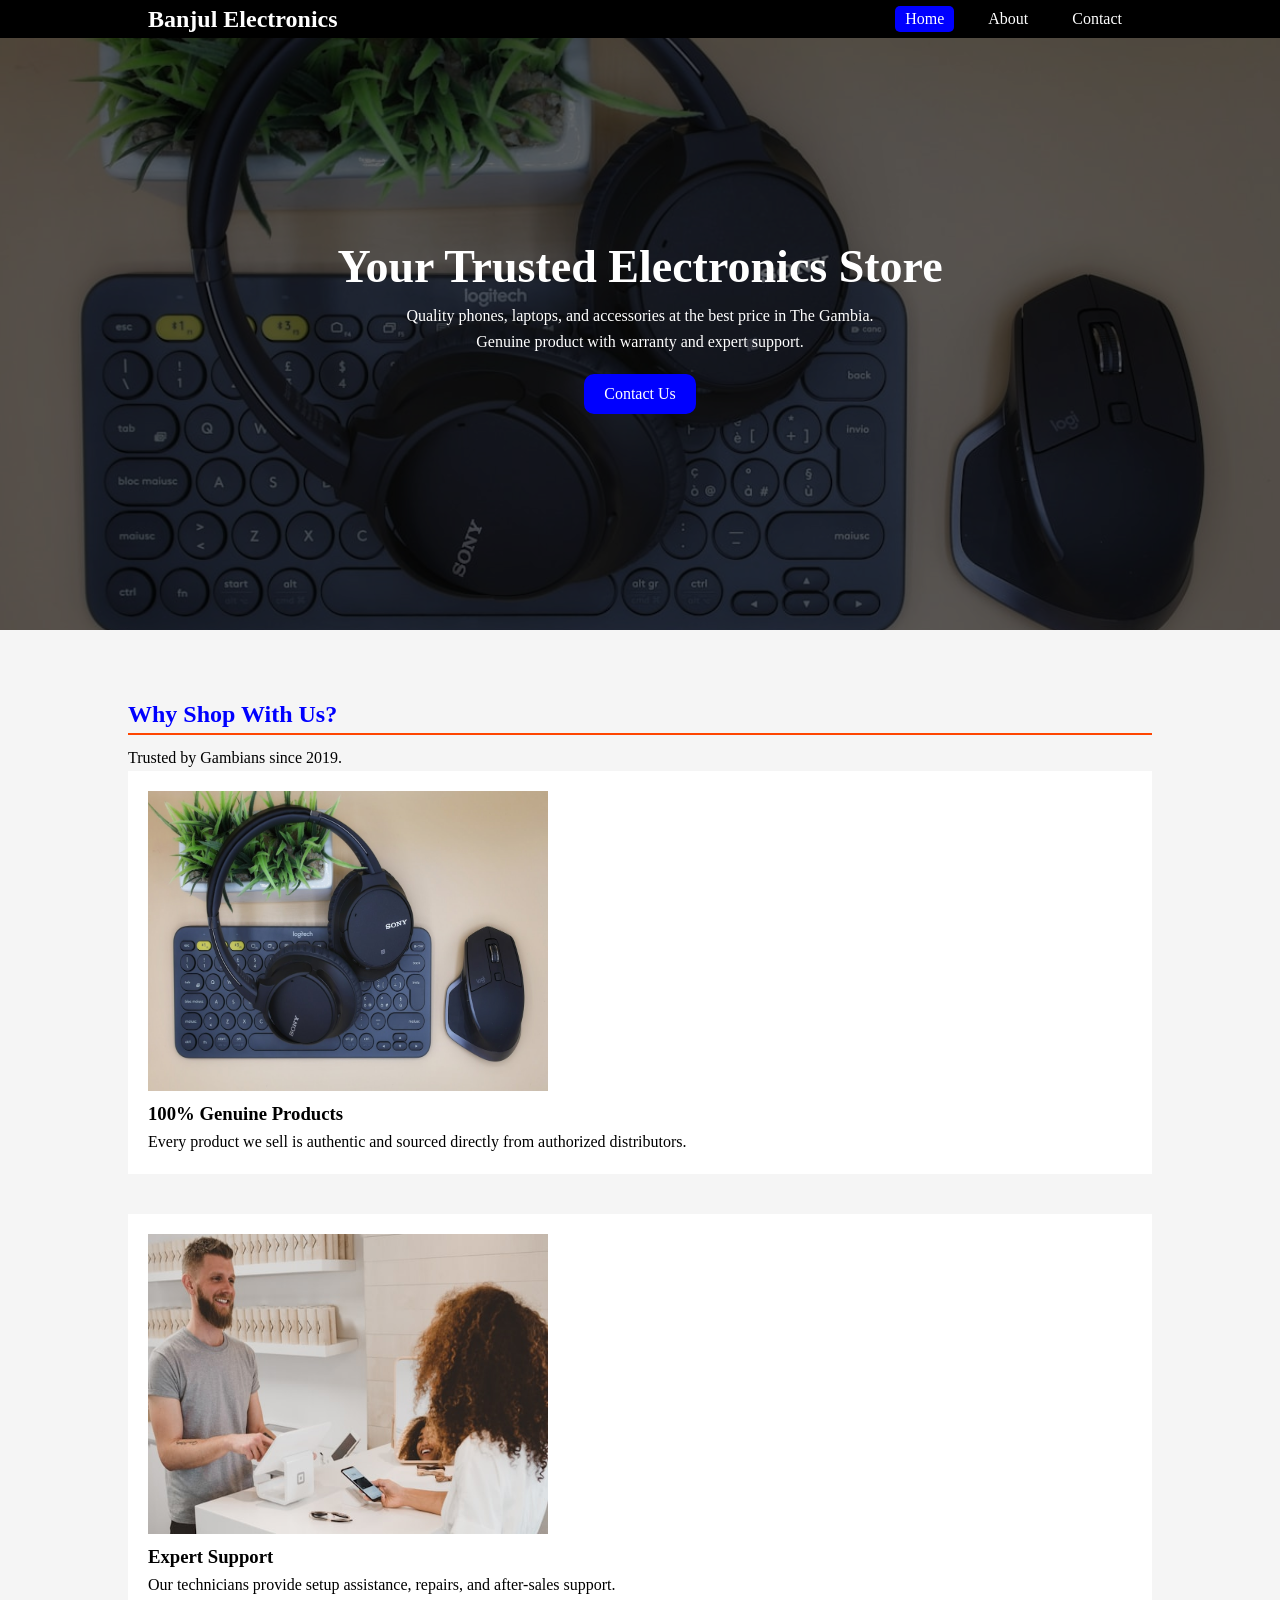
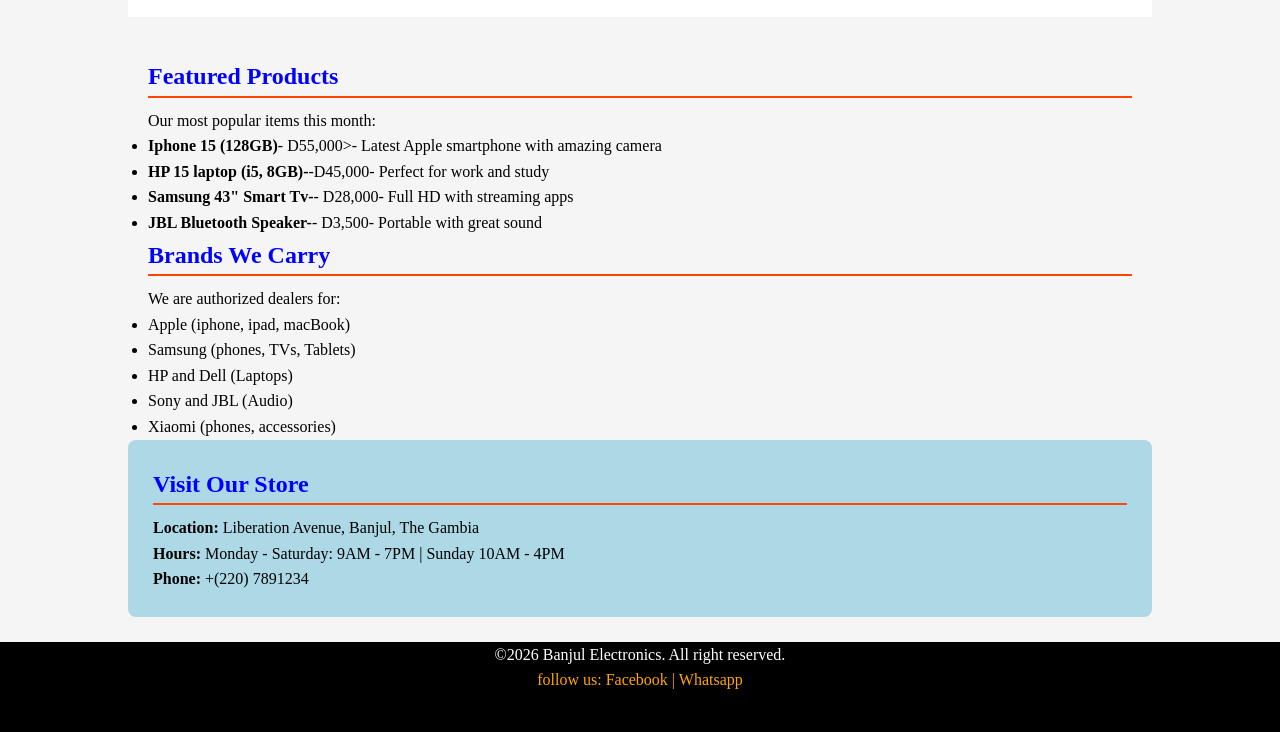
==== index.html @ 980a6f2b "initial commit" ====
<!DOCTYPE html>
<html lang="en">

<head>
    <meta charset="UTF-8">
    <meta name="viewport" content="width=device-width, initial-scale=1.0">
    <title>Banjul Electronics</title>

    <link rel="stylesheet" href="/css/style.css">
</head>

<body>
    <header class="home-header ">

        <nav class="nav-bar">
            <div class="nav-content container">
                <h1 class="logo">Banjul Electronics</h1>
                <ul class="list-items">
                    <li class="active"><a href="index.html">Home</a></li>
                    <li><a href="about.html">About</a></li>
                    <li><a href="contact.html">Contact</a></li>
                    </li>
                </ul>
            </div>
        </nav>

        <section class="hero">
            <h1 class="h">Your Trusted Electronics Store</h1>
            <p>Quality phones, laptops, and accessories at the best price in The Gambia.
                <br>
                Genuine product with warranty and expert support.
            </p>

            <a href="#" class="hero-btn">Contact Us</a>

            <!-- <button class="b">Contact Us</button> -->
        </section>
    </header>

    <main class="sec">

        <section class="container shop-with-us-section">
            <h2>Why Shop With Us?</h2>
            <p>Trusted by Gambians since 2019.</p>

            <div class="shop-with-us-card card-one">
                <img class="image1" src="/images/sony.jpg" alt="sony">
                <h3>100% Genuine Products</h3>
                <p>Every product we sell is authentic and sourced directly from authorized distributors.</p>
            </div>
            <div class="shop-with-us-card">
                <img class="image2" src="/images/service.jpg" alt="service">
                <h3>Expert Support</h3>
                <p>Our technicians provide setup assistance, repairs, and after-sales support.</p>
            </div>
        </section>

        <section class="container">
            <h2>Featured Products</h2>
            <p>Our most popular items this month:</p>
            <ul>
                <li><strong>Iphone 15 (128GB)</strong>- D55,000>- Latest Apple smartphone with amazing camera</li>
                <li><strong>HP 15 laptop (i5, 8GB)-</strong>-D45,000- Perfect for work and study</li>
                <li><strong>Samsung 43" Smart Tv-</strong>- D28,000- Full HD with streaming apps</li>
                <li><strong>JBL Bluetooth Speaker-</strong>- D3,500- Portable with great sound</li>
            </ul>
        </section>

        <section class="container">
            <h2>Brands We Carry</h2>
            <p>We are authorized dealers for:</p>
            <ul>
                <li>Apple (iphone, ipad, macBook)</li>
                <li>Samsung (phones, TVs, Tablets)</li>
                <li>HP and Dell (Laptops)</li>
                <li>Sony and JBL (Audio)</li>
                <li>Xiaomi (phones, accessories)</li>
            </ul>
        </section>

        <section class="navy container sec">
            <h2>Visit Our Store</h2>
            <p><strong>Location:</strong> Liberation Avenue, Banjul, The Gambia</p>
            <p><strong>Hours:</strong> Monday - Saturday: 9AM - 7PM | Sunday 10AM - 4PM</p>
            <p><strong>Phone:</strong> +(220) 7891234</p>
        </section>



    </main>

    <footer class="foot">
        <section class="container ">
            <p>&copy;2026 Banjul Electronics. All right reserved.</p>
            <p class="social">follow us: Facebook | Whatsapp</p>
        </section>



    </footer>
</body>

</html>
---- css/style.css ----
* {
    margin: 0;
    padding: 0;
    box-sizing: border-box;

}

.container {
    max-width: 1024px;
    margin: 0 auto;
    padding: 0 20px;
}

section h2 {
    border-bottom: 2px solid orangered;
    margin-bottom: 10px;
}

.active {
    background-color: blue;
    padding: 2 5px;
    border-radius: 5px;
}

.shop-with-us-section {
    padding: 40px 0;
}

.shop-with-us-section .card-one {

    margin-bottom: 40px;
}

.shop-with-us-card {
    background-color: white;
    padding: 20px;
}

/* Home page styles */

.home-header {
    background-image: url("/images/sony.jpg");
    background-size: cover;
    background-position: center;
    height: 70vh;
    background-blend-mode: overlay;
    background-color: rgba(0, 0, 0, 0.6);
}

.logo {
    color: white;
}

.nav-bar {
    background-color: black;
}

.nav-content {
    background-color: black;
    display: flex;
    justify-content: space-between;
    align-items: center;
}

.list-items {
    display: flex;
    align-items: center;
    gap: 24px;
}

.list-items a {
    color: white;
    text-decoration: none;
    padding: 10px;
}

.list-items a :hover {
    color: blue;
    border-bottom: 2px;


}

.hero {
    display: block;
    display: flex;
    flex-direction: column;
    align-items: center;
    justify-content: center;
    color: white;
    height: 90%;
    text-align: center;
}

.hero-btn {
    display: inline;
    padding: 7px 20px;
    border-radius: 10px;
    background-color: blue;
    color: white;
    text-decoration: none;
    margin-top: 20px;
}

h2 {
    color: blue;
    font: 24px;
    font-weight: 700;
}

.h {
    color: white;
    font-size: 46px;
    border-bottom: none;
}


.foot {
    text-align: center;
    background-color: black;
    color: white;
    height: 10vh;

}

.image1 {
    height: 300px;
    width: 400px;
}

.image2 {
    height: 300px;
    width: 400px;
}

.social {
    color: orange;
}

body {
    background-color: whitesmoke;
    font-size: 16px;
    line-height: 1.6;
    justify-content: center;
    font-family: 'Segoe UI', Tahoma;
}

.b {
    background-color: blue;
    padding: 12px 25px;
    border-radius: 5px;
    height: 50px;
    width: 200px;
    color: white;
}


.navy {
    background-color: lightblue;

}



.logo {
    background-color: black;
    color: white;
}

/* About page Styles */
.foot {
    text-align: center;
    background-color: black;
    color: white;
}

.sec {
    display: block;
    padding: 25px;
    border-radius: 8px;
}

/* About Page styles */

.about-hero {
    display: block;
    display: flex;
    justify-content: center;
    color: white;
    text-align: center;
    background-color: blue;
    height: 20vh;
    align-items: center;
    flex-direction: column;
    border-bottom: 0;
    padding-block: 80px;


}


.about-header {
    background-color: blue;
}


/* Contact page styles */
.sending {
    display: inline;
    padding: 7px 20px;
    border-radius: 5px;
    background-color: blue;
    color: white;
    text-decoration: none;
    margin-top: 20px;
    display: flex;
    justify-self: flex-start;

}

.form-control {
    margin-bottom: 15px;
}

label {
    display: block;
    margin-bottom: 7px;
}

input,
textarea {
    border: 1px solid #dddddd;
    border-radius: 5px;
    display: inline-block;
    padding: 20px 10px;

    width: 100%;
}
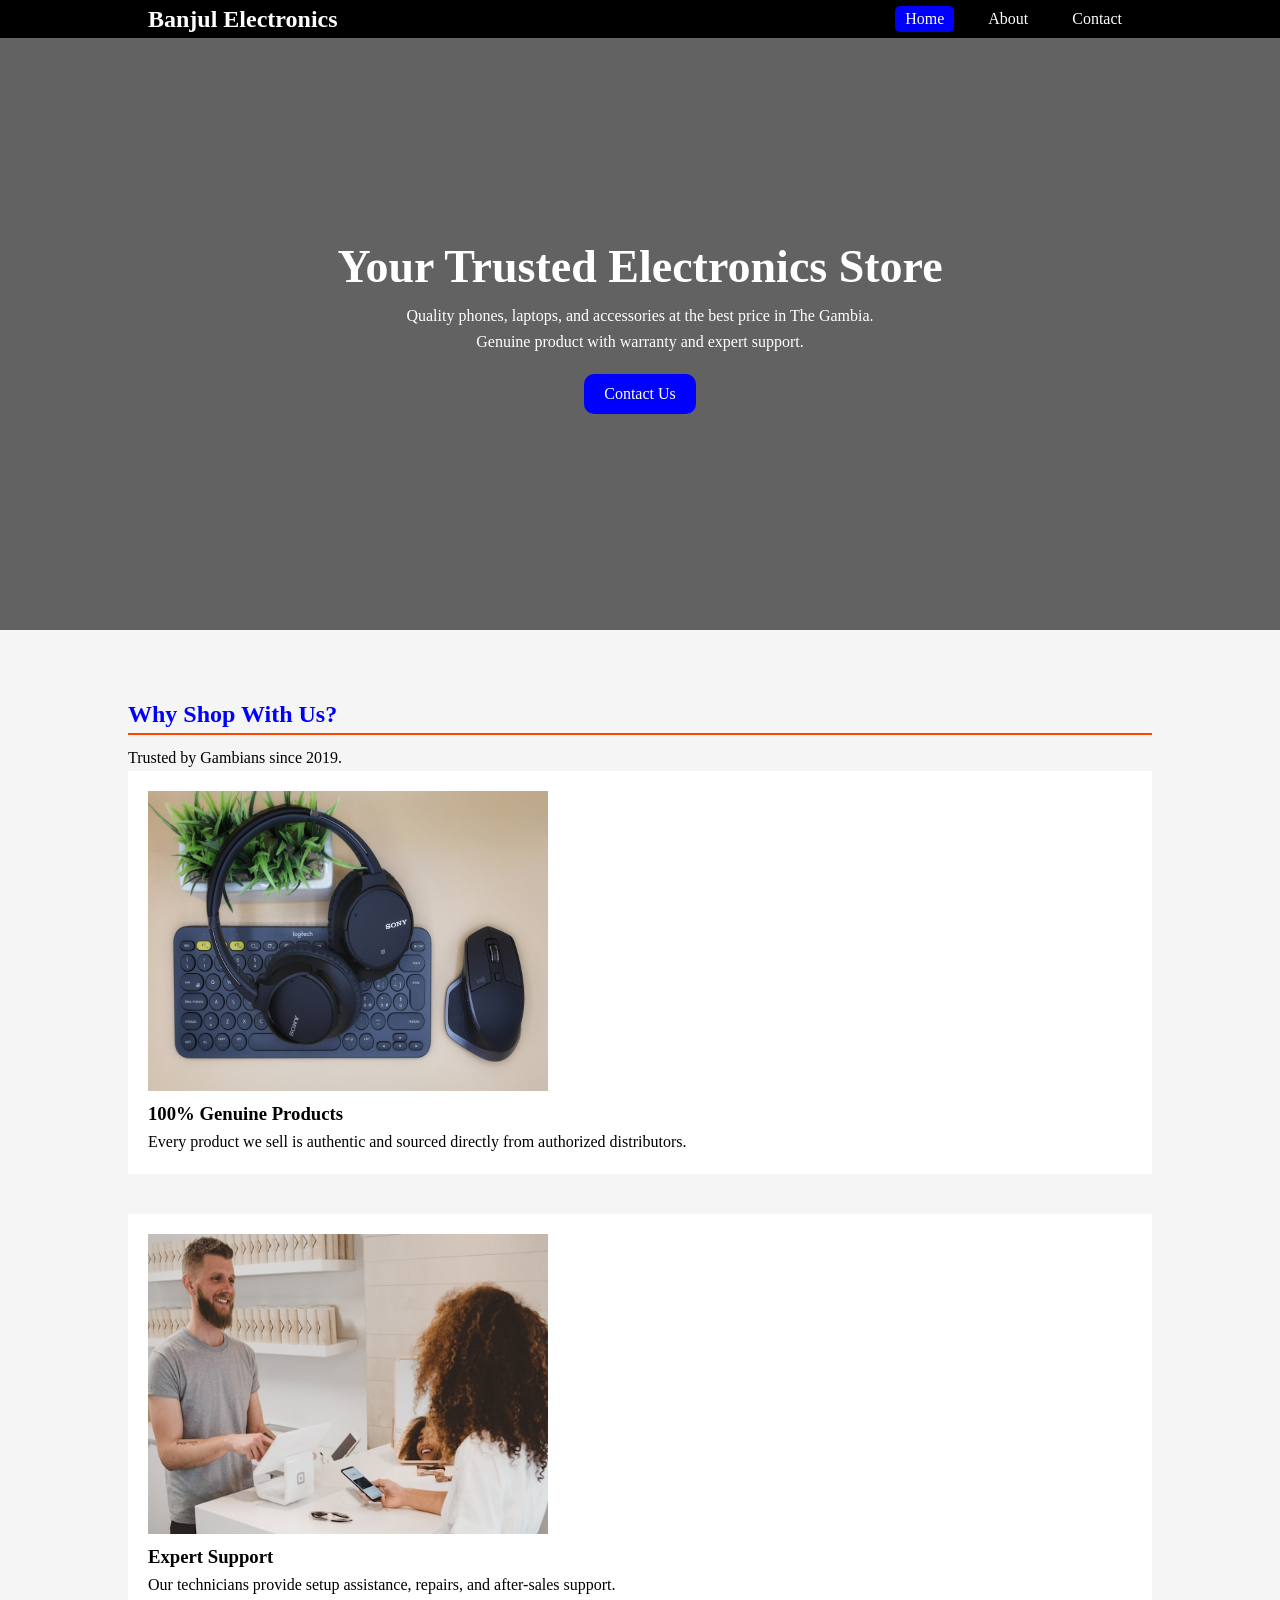
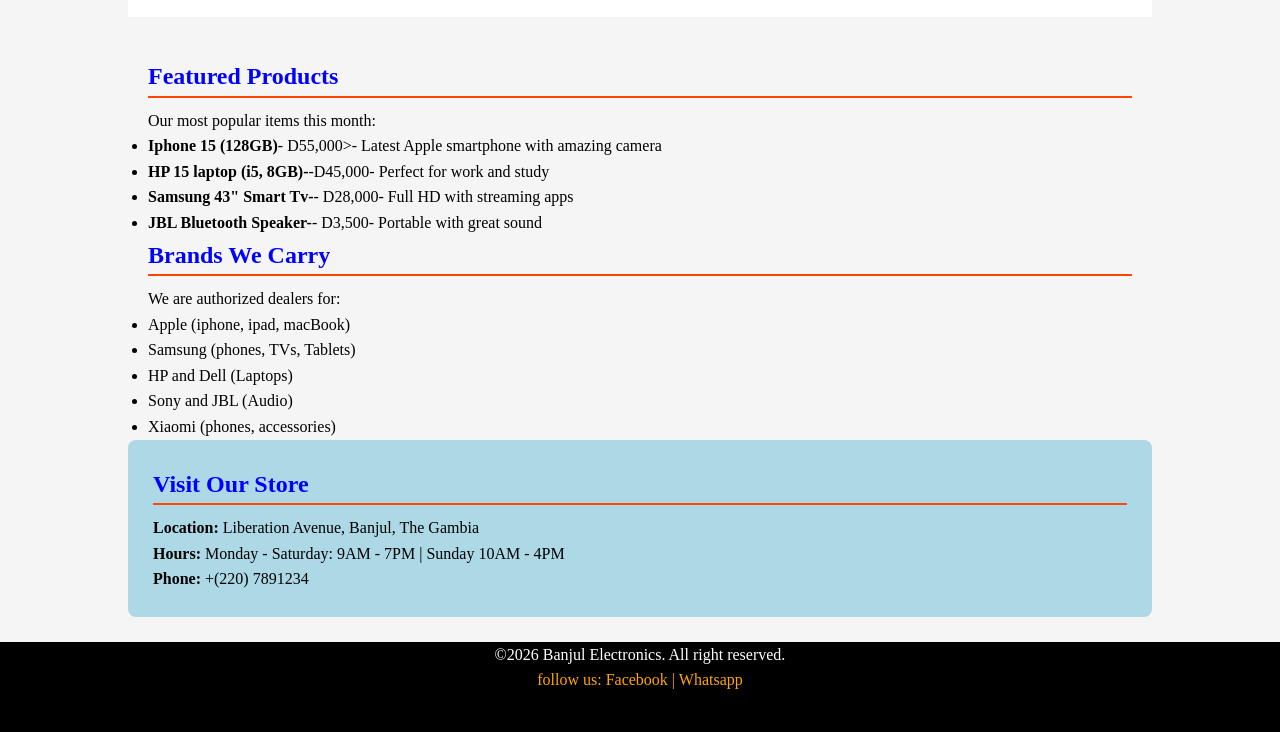
==== commit 4f06d319: "I have adjusted the file paths" ====
--- a/index.html
+++ b/index.html
@@ -6,7 +6,7 @@
     <meta name="viewport" content="width=device-width, initial-scale=1.0">
     <title>Banjul Electronics</title>
 
-    <link rel="stylesheet" href="/css/style.css">
+    <link rel="stylesheet" href="./css/style.css">
 </head>
 
 <body>
@@ -44,12 +44,12 @@
             <p>Trusted by Gambians since 2019.</p>
 
             <div class="shop-with-us-card card-one">
-                <img class="image1" src="/images/sony.jpg" alt="sony">
+                <img class="image1" src="./images/sony.jpg" alt="sony">
                 <h3>100% Genuine Products</h3>
                 <p>Every product we sell is authentic and sourced directly from authorized distributors.</p>
             </div>
             <div class="shop-with-us-card">
-                <img class="image2" src="/images/service.jpg" alt="service">
+                <img class="image2" src="./images/service.jpg" alt="service">
                 <h3>Expert Support</h3>
                 <p>Our technicians provide setup assistance, repairs, and after-sales support.</p>
             </div>
--- a/css/style.css
+++ b/css/style.css
@@ -39,7 +39,7 @@
 /* Home page styles */
 
 .home-header {
-    background-image: url("/images/sony.jpg");
+    background-image: url("./images/sony.jpg");
     background-size: cover;
     background-position: center;
     height: 70vh;
